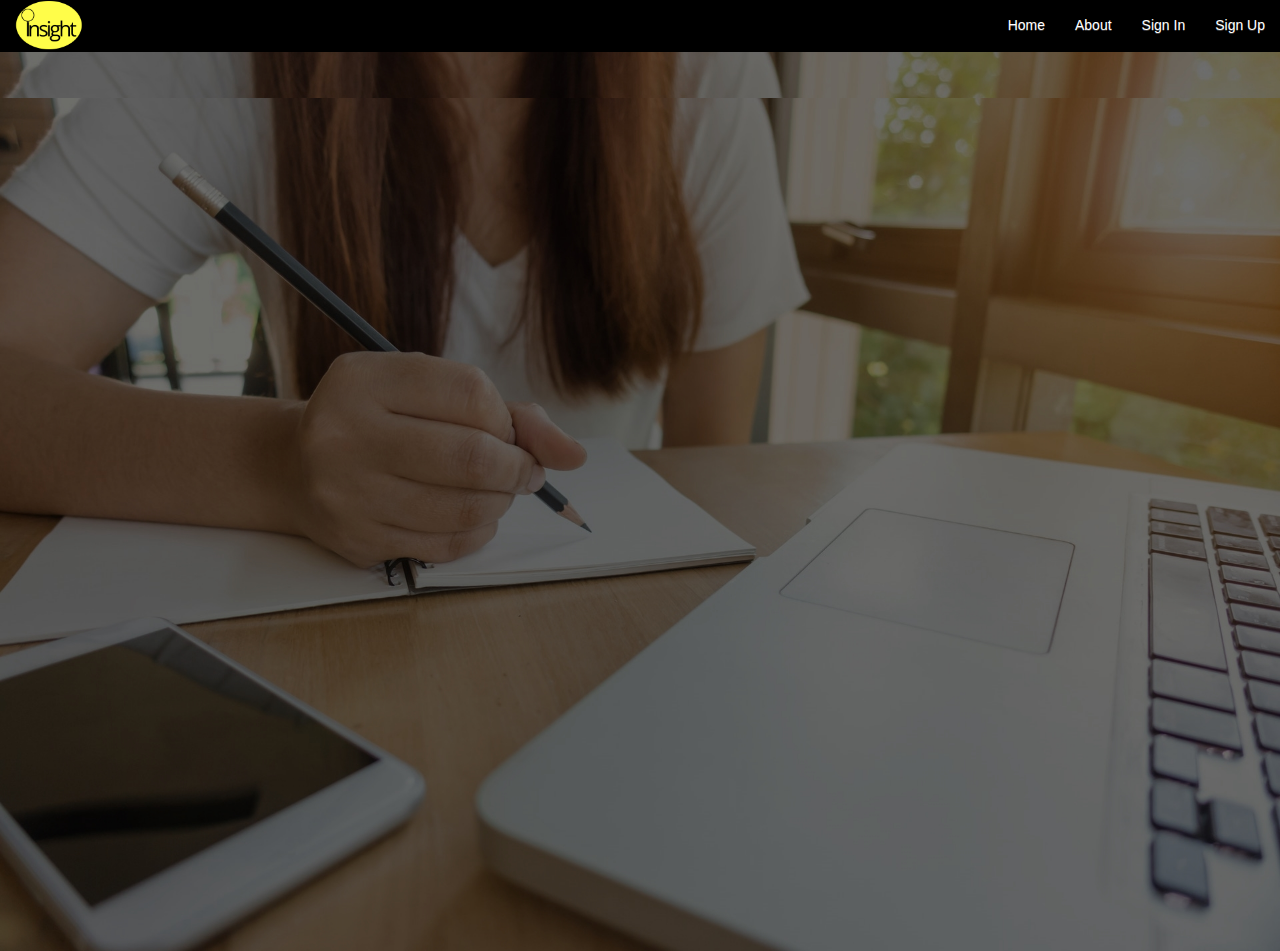
==== about.html @ 6d40b1ce "adding files" ====
<DOCTYPE html>
<html>

<head>

    <link href="https://fonts.googleapis.com/css?family=Source+Sans+Pro" rel="stylesheet">

    <link href="plugins/css/bootstrap.min.css" rel="stylesheet">
    <link href="plugins/css/bootstrap-theme.min.css" rel="stylesheet">

    <script src="plugins/js/jquery-3.2.1.js"></script>
    <script src="plugins/js/bootstrap.min.js"></script>

    <link href="css/global.css" rel="stylesheet">
    <link href="css/front.css" rel="stylesheet">

</head>

<body>

    <nav class="navbar navbar-static-top navbar-fixed-top">
        <div class="container-fluid">
            <div class="navbar-header">
                <button type="button" class="navbar-toggle" data-toggle="collapse" data-target="#myNavbar">
                    <span class="icon-bar"></span>
                    <span class="icon-bar"></span>
                    <span class="icon-bar"></span>
                </button>

                <a class="navbar-brand" href="#">
                    <img src="../media/logo.svg" class="img-responsive" alt="jumbotron">
                </a>
                
               
            </div>
            <div class="collapse navbar-collapse" id="myNavbar">
                <ul class="nav navbar-nav navbar-right">
                    <li><a href="index.html"> Home </a></li>
                    <li><a href="about.html"> About </a></li>
                    <li><a href="signin.html"> Sign In </a></li>
                    <li><a href="signup.html"> Sign Up </a></li>
                </ul>
            </div>
           
        </div>
    </nav>
    
    <div class="jumbotron">
        <img src="media/frontbanner.jpg" class="img-responsive">
    </div>
    
    <div>
    
    </div>

    
<!--
    <div class="container footer">
        <div class="row">
            <div class="col-md-4">
            </div>
            <div class="col-md-4">
                <p>insight 2017</p>
            </div>
            <div class="col-md-4">
                <a href="#">
                    <i class="fa fa-facebook-square fa-2x" aria-hidden="true"></i>
                </a>
                <a href="#">
                    <i class="fa fa-google-plus fa-2x" aria-hidden="true"></i>
                </a>
                <a href="#">
                    <i class="fa fa-twitter fa-2x" aria-hidden="true"></i>
                </a>
                <a href="#">
                    <i class="fa fa-linkedin-square fa-2x" aria-hidden="true"></i>
                </a>
            </div>
        </div>
    </div>
 footer-->
</body>

</html>
---- css/global.css ----
html,body{
    height: 100%;
    width: 100%;
    margin: 0px;
    padding: 0px;
}
.navbar .navbar-nav > li a:hover {
    background: transparent !important; 
}

.navbar{
    background-color: black;
    margin: auto;
}

.navbar li a{
    color: white;
    border-bottom: 1px solid transparent;
    transition: all ease-in-out 0.5s;
}

.navbar li a:hover{
    border-color: white;
} 

.icon-bar{
    background: white;
}

.navbar-brand{
    padding-left: 15px;
    padding-top: 0
}
.navbar-brand img{
    height: 50px;
    
}
---- css/front.css ----
.jumbotron{
    margin-top: 50px;
    padding: auto;
    width: 100%;
    height: 100%;
    background-image: url(../media/frontbanner.jpg);
    background-size: cover;
    background-repeat: no-repeat; 
    background-position: center;
    
}

.jumbotron h1{
    position: relative;
    
}
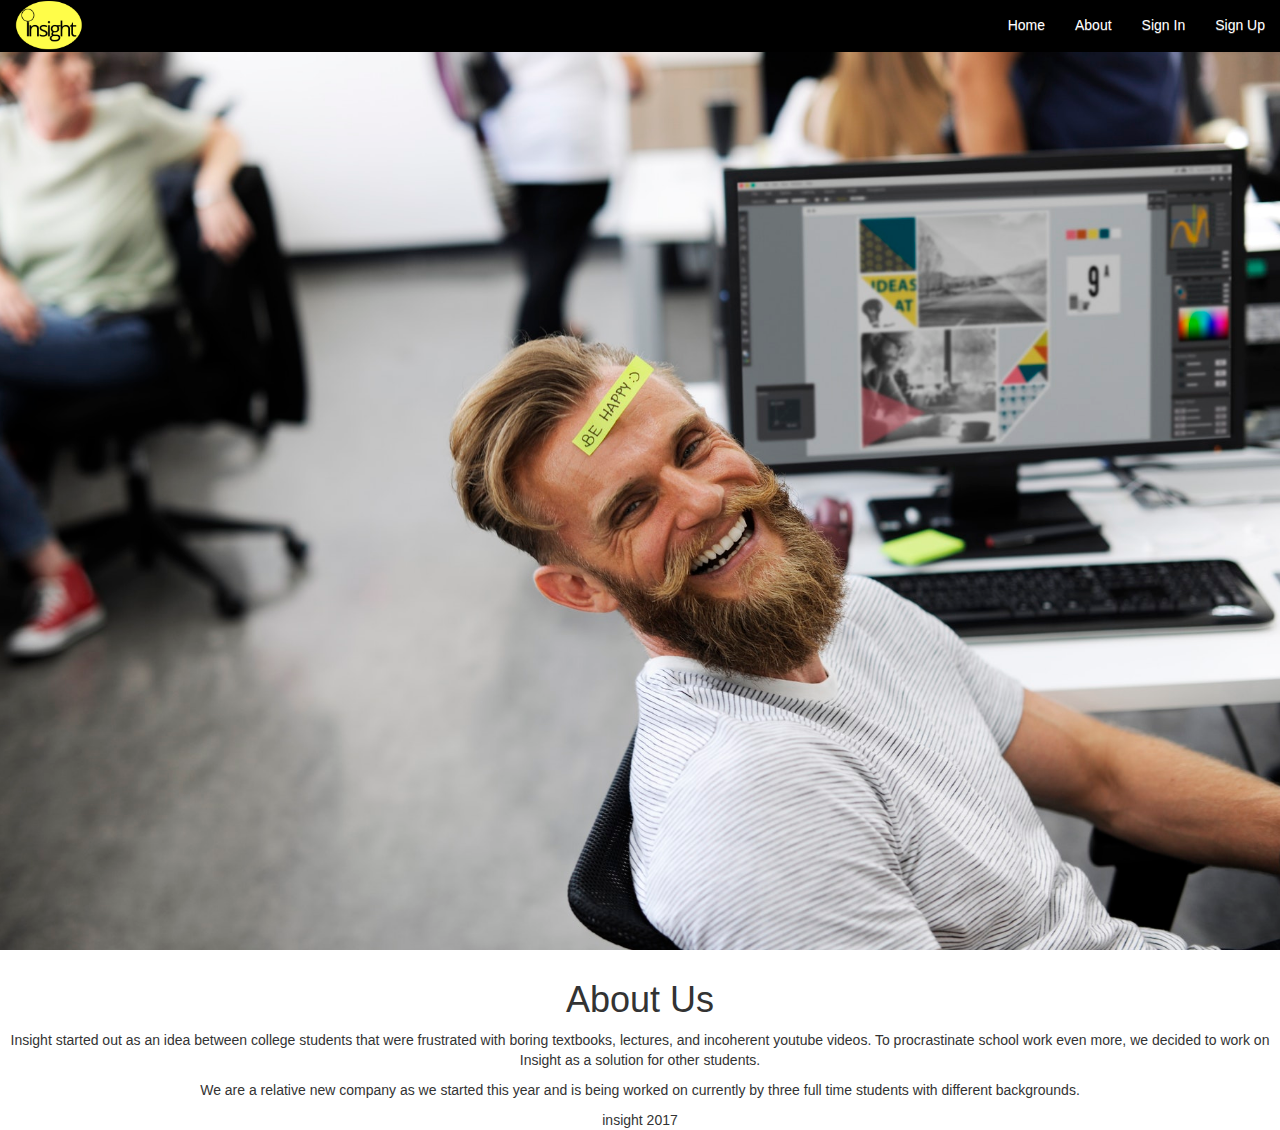
==== commit ced5d44c: "fixed about page" ====
--- a/about.html
+++ b/about.html
@@ -12,7 +12,7 @@
     <script src="plugins/js/bootstrap.min.js"></script>
 
     <link href="css/global.css" rel="stylesheet">
-    <link href="css/front.css" rel="stylesheet">
+    <link href="css/about.css" rel="stylesheet">
 
 </head>
 
@@ -45,14 +45,21 @@
         </div>
     </nav>
     
-    <div class="jumbotron">
-        <img src="media/frontbanner.jpg" class="img-responsive">
+    <div class="container jumbotron">
     </div>
     
     <div>
+        <h1>About Us</h1>
+        <p> Insight started out as an idea between college students that were frustrated with boring textbooks, lectures, and incoherent youtube videos. To procrastinate school work even more, we decided to work on Insight as a solution for other students.
+        </p>
+        <p>We are a relative new company as we started this year and is being worked on currently by three full time students with different backgrounds.
+        </p>
     
+
     </div>
-
+ <div class="footer">
+        insight 2017
+    </div>
     
 <!--
     <div class="container footer">
--- a/css/global.css
+++ b/css/global.css
@@ -3,6 +3,7 @@
     width: 100%;
     margin: 0px;
     padding: 0px;
+    text-align: center;
 }
 .navbar .navbar-nav > li a:hover {
     background: transparent !important; 
--- a/css/about.css
+++ b/css/about.css
@@ -0,0 +1,18 @@
+.jumbotron{
+    margin-top: 50px;
+    padding: auto;
+    width: 100%;
+    height: 100%;
+    background-image: url(../media/about.jpeg);
+    background-size: cover;
+    background-repeat: no-repeat; 
+    background-position: center;
+    
+}
+
+
+
+
+
+
+
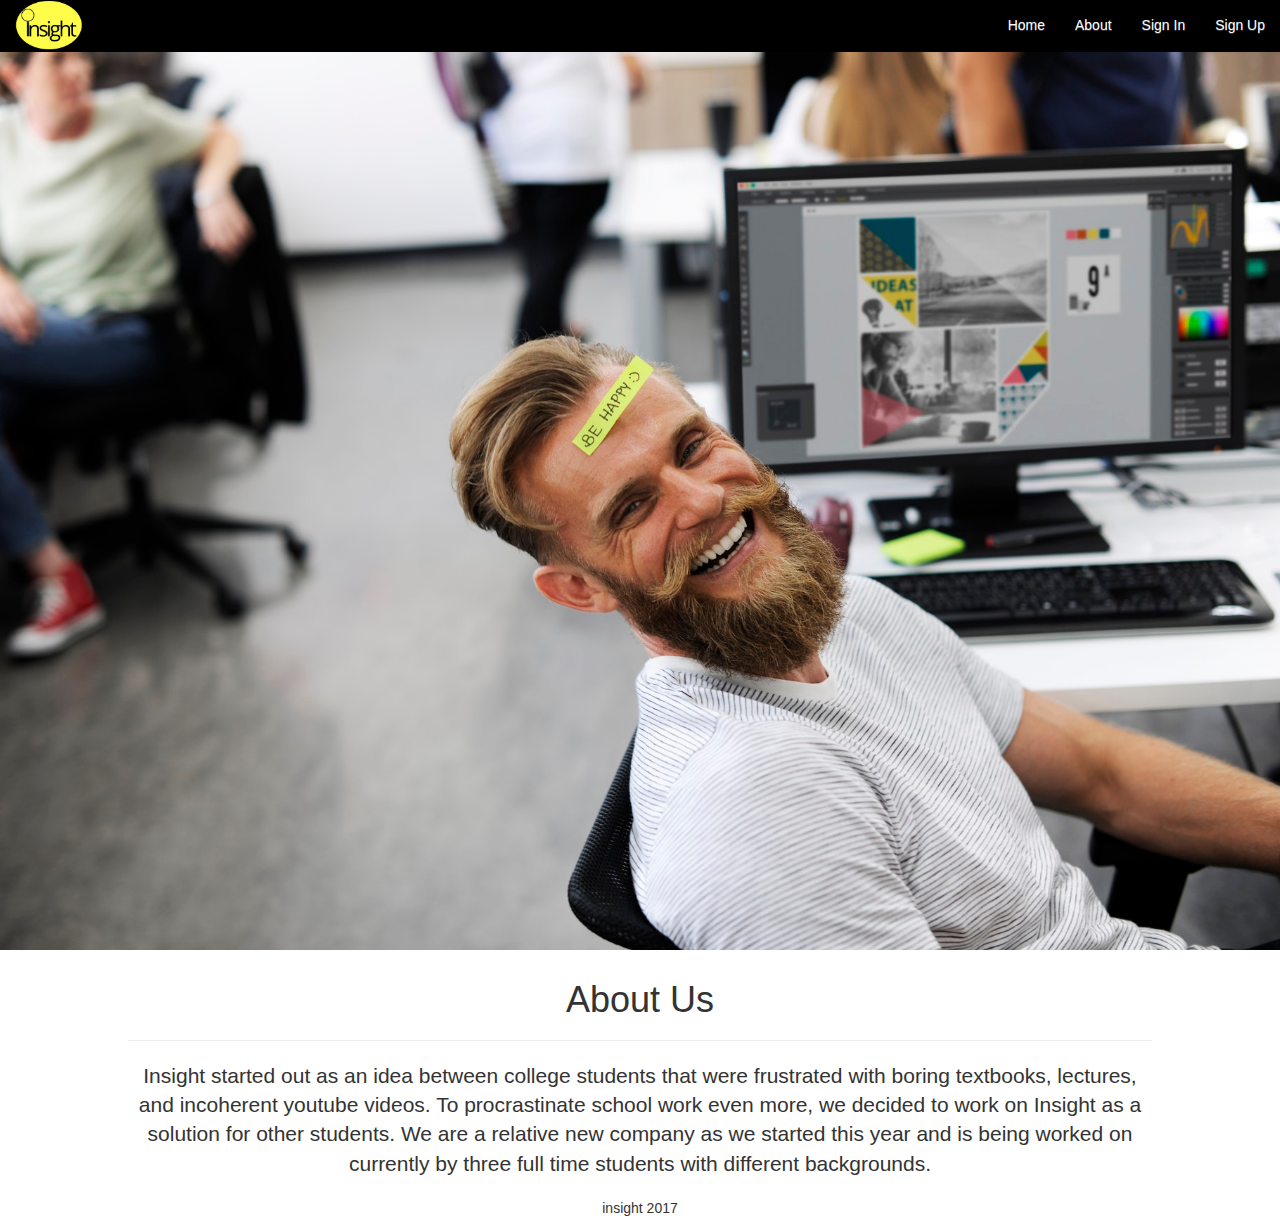
==== commit 560f1542: "changed about paragraph text" ====
--- a/about.html
+++ b/about.html
@@ -48,11 +48,11 @@
     <div class="container jumbotron">
     </div>
     
-    <div>
+    <div class="text">
         <h1>About Us</h1>
-        <p> Insight started out as an idea between college students that were frustrated with boring textbooks, lectures, and incoherent youtube videos. To procrastinate school work even more, we decided to work on Insight as a solution for other students.
-        </p>
-        <p>We are a relative new company as we started this year and is being worked on currently by three full time students with different backgrounds.
+          <hr>
+
+        <p class="lead"> Insight started out as an idea between college students that were frustrated with boring textbooks, lectures, and incoherent youtube videos. To procrastinate school work even more, we decided to work on Insight as a solution for other students. We are a relative new company as we started this year and is being worked on currently by three full time students with different backgrounds.
         </p>
     
 
--- a/css/global.css
+++ b/css/global.css
@@ -4,6 +4,7 @@
     margin: 0px;
     padding: 0px;
     text-align: center;
+    
 }
 .navbar .navbar-nav > li a:hover {
     background: transparent !important; 
@@ -34,6 +35,11 @@
 }
 .navbar-brand img{
     height: 50px;
+}
+
+.text{
+    width: 80%;
+    margin: auto;
     
 }
 
